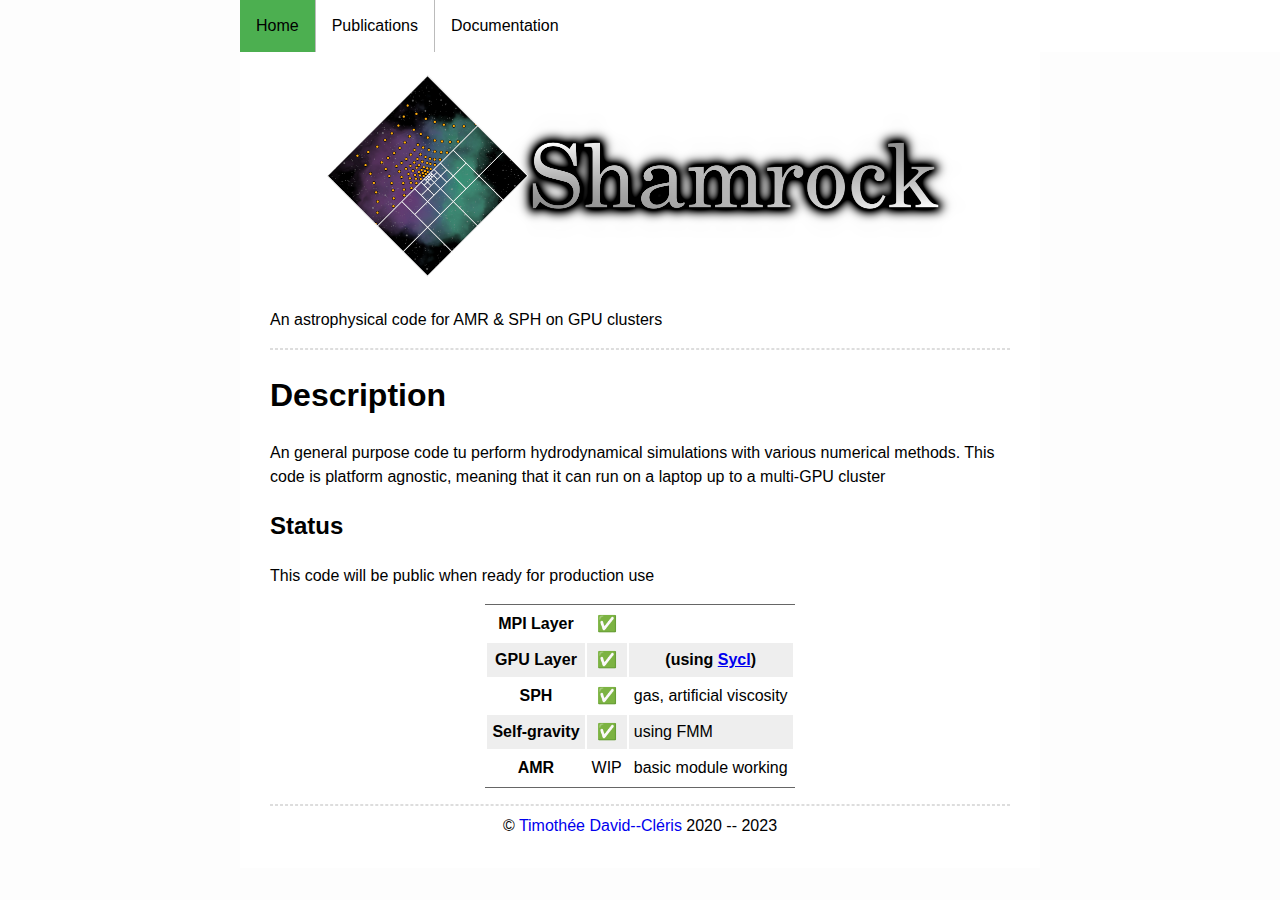
==== index.html @ db9dceea "center logo" ====
<!DOCTYPE html>
<html>

<head>
    <meta http-equiv="Content-Type" content="text/html; charset=UTF-8">

    <meta http-equiv="X-UA-Compatible" content="IE=edge">
    <title>Shamrock</title>
    <meta name="viewport" content="width=device-width, initial-scale=1.0">
    <meta name="description" content="">
    <link rel="canonical" href="https://perso.ens-lyon/timothee.davidcleris">

    <link rel="stylesheet" href="style.css">

</head>


<body>

    <ul>
        <li><a class="active" href="./index.html">Home</a></li>
        <li><a href="./publications.html">Publications</a></li>
        <li><a href="./project.html">Documentation</a></li>
    </ul>

</body>



<div class="page-content">
    <div class="wrap">
        <div class="post">
            <p></p>
            <img class="centered" src="no_background_nocolor.png" width="550"><!--  width="85%">   -->


            <p>An astrophysical code for AMR & SPH on GPU clusters</p>

            <hr>




            <h1 id="description">Description</h1>
            <p>An general purpose code tu perform hydrodynamical simulations with various numerical methods.
                This code is platform agnostic, meaning that it can run on a laptop up to a multi-GPU cluster</p>
            <h2 id="status">Status</h2>
            <p>This code will be public when ready for production use</p>

            
            <table>
                <tr>
                    <th>MPI Layer</th>
                    <th>✅</th> 
                    <th></th> 
                </tr>
                <tr>
                    <th>GPU Layer</th>
                    <th>✅</th> 
                    <th>(using <a href="https://www.khronos.org/sycl/">Sycl</a>)</th> 
                </tr>
                <tr>
                    <th>SPH</th>
                    <th>✅</th> 
                    <td>gas, artificial viscosity</td>
                </tr>
                <tr>
                    <th>Self-gravity</th>
                    <th>✅</th> 
                    <td>using FMM </td>
                </tr>
                <tr>
                    <th>AMR</th>
                    <td>WIP</td> 
                    <td>basic module working</td>
                </tr>
              </table> 

            </p>
            <hr>
            <footer> &copy; <a href="https://tdavidcl.github.io/index.html">Timothée David--Cléris</a> 2020 -- 2023</footer>


        </div>
    </div>
</div>

</html>
---- style.css ----
body {margin:0;}
ul {
	
	list-style-type: none;
    margin: 0;
    padding: 0;
    overflow: hidden;
    background-color: #FFFFFF;
    position: fixed;
    top: 0;
    width: 100%;
}
li {
    float: left;
    border-right:1px solid #bbb;
}
li:last-child {
    border-right: none;
}
li a {
    display: block;
    color: black;
    text-align: center;
    padding: 14px 16px;
    text-decoration: none;
}
li a:hover:not(.active) {
    background-color: #D8D8D8;
}
.active {
    background-color: #4CAF50;
}
.page-content{padding:30px 0;background-color:#fff;}
.wrap:before,
.wrap:after{content:"";display:table;}
.wrap:after{clear:both;}
.wrap{max-width:1000px;padding:0 30px;margin:0 auto;zoom:1;}
.post-content{margin:0 0 30px;}
.post-content > *{margin:20px 0;}
.post-content h1,
.post-content h2,
.post-content h3,
.post-content h4,
.post-content h5,
.post-content h6{line-height:1;font-weight:300;margin:40px 0 20px;}
.post-content h2{font-size:32px;letter-spacing:-1.25px;}
.post-content h3{font-size:26px;letter-spacing:-1px;}
.post-content h4{font-size:20px;letter-spacing:-1px;}
.post-content blockquote{border-left:4px solid #e8e8e8;padding-left:20px;font-size:18px;opacity:.6;letter-spacing:-1px;margin:30px 0;}
.post-content ul,
.post-content ol{padding-left:20px;}
.post pre,
.post code{border:1px solid #d5d5e9;background-color:#eef;padding:8px 12px;-webkit-border-radius:3px;-moz-border-radius:3px;border-radius:3px;font-size:15px;}
.post .highlightglslvs pre,
.post .highlightglslvs code{background-color:#fee;}
.post .highlightglslfs pre,
.post .highlightglslfs code{background-color:#efe;}
.post code{padding:1px 0px;white-space:pre-wrap;}
.post ul,
.post ol{margin-left:1.35em;}
.post pre code{border:none;}
.post pre.terminal{border:1px solid #000;background-color:#333;color:#FFF;-webkit-border-radius:3px;-moz-border-radius:3px;border-radius:3px;}
.post pre.terminal code{background-color:#333;}
body{font-family:Helvetica, Arial, sans-serif;font-size:16px;line-height:1.5;font-weight:300;background-color:#fdfdfd;}


.centered {
display: block;
margin-left: auto;
margin-right: auto;
width: 90%;
}

body {
  max-width: 800px;
  margin: auto;
  padding: 1em;
  line-height: 1.5;
}

/* header and footer areas */
.menu { padding: 0; }
.menu li { display: inline-block; }
.article-meta, .menu a {
  text-decoration: none;
  background: #eee;
  padding: 5px;
  border-radius: 5px;
}
.menu, .article-meta, footer { text-align: center; }
.title { font-size: 1.1em; }
footer a { text-decoration: none; }
hr {
  border-style: dashed;
  color: #ddd;
}

/* code */
pre {
  border: 1px solid #ddd;
  box-shadow: 5px 5px 5px #eee;
  padding: 1em;
  overflow-x: auto;
}
code { background: #f9f9f9; }
pre code { background: none; }

/* misc elements */
img, iframe, video { max-width: 100%; }
main { hyphens: auto; }
blockquote {
  background: #f9f9f9;
  border-left: 5px solid #ccc;
  padding: 3px 1em 3px;
}

table {
  margin: auto;
  border-top: 1px solid #666;
  border-bottom: 1px solid #666;
}
table thead th { border-bottom: 1px solid #ddd; }
th, td { padding: 5px; }
thead, tfoot, tr:nth-child(even) { background: #eee; }

body {
  font-family: Optima, Candara, Calibri, Arial, sans-serif;
}
code {
  font-family: "Lucida Console", Monaco, monospace;
  font-size: 85%;
}
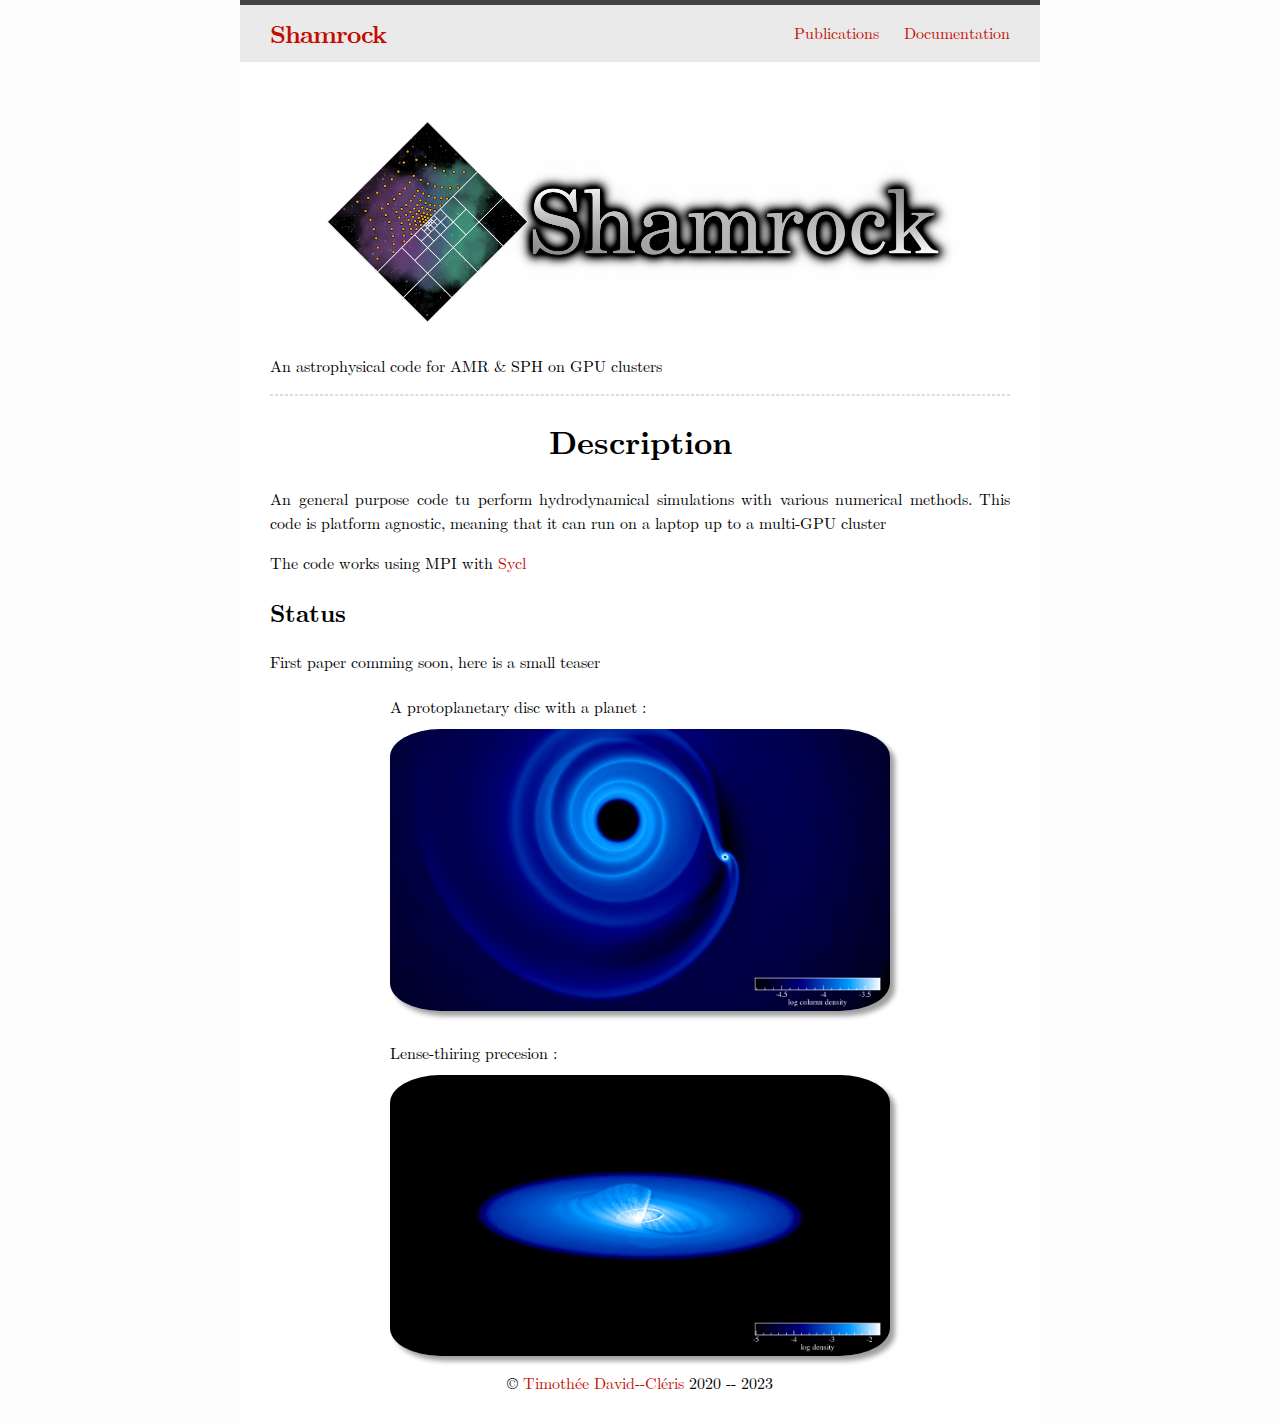
==== commit b3bd52ea: "update style and description" ====
--- a/index.html
+++ b/index.html
@@ -5,26 +5,37 @@
     <meta http-equiv="Content-Type" content="text/html; charset=UTF-8">
 
     <meta http-equiv="X-UA-Compatible" content="IE=edge">
-    <title>Shamrock</title>
+    <title>Timothée David--Cléris</title>
     <meta name="viewport" content="width=device-width, initial-scale=1.0">
     <meta name="description" content="">
     <link rel="canonical" href="https://perso.ens-lyon/timothee.davidcleris">
 
     <link rel="stylesheet" href="style.css">
+    <link rel="stylesheet" href="latexcss.css">
 
 </head>
 
+<body>
 
 <body>
+<header class="site-header">
 
-    <ul>
-        <li><a class="active" href="./index.html">Home</a></li>
-        <li><a href="./publications.html">Publications</a></li>
-        <li><a href="./project.html">Documentation</a></li>
-    </ul>
+  <div class="wrapper">
 
+    <a  class="site-title" href="/">Shamrock</a>
+
+    <nav class="site-nav">
+
+      <div class="trigger">
+        <a class="page-link" href="./publications.html">Publications</a>
+        <a class="page-link" href="./documentation.html">Documentation</a>
+    
+      </div>
+    </nav>
+
+  </div>
+</header>
 </body>
-
 
 
 <div class="page-content">
@@ -44,40 +55,23 @@
             <h1 id="description">Description</h1>
             <p>An general purpose code tu perform hydrodynamical simulations with various numerical methods.
                 This code is platform agnostic, meaning that it can run on a laptop up to a multi-GPU cluster</p>
+            <p>The code works using MPI with <a href="https://www.khronos.org/sycl/">Sycl</a> </p>
             <h2 id="status">Status</h2>
-            <p>This code will be public when ready for production use</p>
+            <p>First paper comming soon, here is a small teaser</p>
 
             
-            <table>
-                <tr>
-                    <th>MPI Layer</th>
-                    <th>✅</th> 
-                    <th></th> 
-                </tr>
-                <tr>
-                    <th>GPU Layer</th>
-                    <th>✅</th> 
-                    <th>(using <a href="https://www.khronos.org/sycl/">Sycl</a>)</th> 
-                </tr>
-                <tr>
-                    <th>SPH</th>
-                    <th>✅</th> 
-                    <td>gas, artificial viscosity</td>
-                </tr>
-                <tr>
-                    <th>Self-gravity</th>
-                    <th>✅</th> 
-                    <td>using FMM </td>
-                </tr>
-                <tr>
-                    <th>AMR</th>
-                    <td>WIP</td> 
-                    <td>basic module working</td>
-                </tr>
-              </table> 
+            <div class="profile-picdiv">
+                A protoplanetary disc with a planet :
+                <img class="picture-round" src="disc.png">
+            <div class="profile-picdiv">
+                
+            </div>
+                Lense-thiring precesion :
+                <img class="picture-round" src="bardeen.png">
+            </div>
+            
 
-            </p>
-            <hr>
+
             <footer> &copy; <a href="https://tdavidcl.github.io/index.html">Timothée David--Cléris</a> 2020 -- 2023</footer>
 
 
--- a/style.css
+++ b/style.css
@@ -29,7 +29,7 @@
     background-color: #D8D8D8;
 }
 .active {
-    background-color: #4CAF50;
+  background-color: #4CAF50;
 }
 .page-content{padding:30px 0;background-color:#fff;}
 .wrap:before,
@@ -66,10 +66,10 @@
 
 
 .centered {
-display: block;
-margin-left: auto;
-margin-right: auto;
-width: 90%;
+    display: block;
+    margin-left: auto;
+    margin-right: auto;
+    width: 90%;
 }
 
 body {
@@ -131,3 +131,73 @@
   font-family: "Lucida Console", Monaco, monospace;
   font-size: 85%;
 }
+
+
+
+.site-header {
+	border-top: 5px solid #424242;
+	border-bottom: 1px solid #e8e8e8;
+	min-height: 56px;
+	background-color: #eaeaea;
+	position: relative;
+}
+
+.site-nav {
+	float: right;
+	line-height: 56px;
+}
+
+.site-title {
+  font-size: 25px;
+  font-weight: 500;
+  line-height: 56px;
+  letter-spacing: -1px;
+  margin-bottom: 0;
+  float: left;
+	font-weight: bold;
+}
+.site-nav .page-link:not(:last-child) {
+	margin-right: 20px;
+}
+
+.wrapper {
+	max-width: -webkit-calc(800px - (20px * 2));
+	max-width: calc(800px - (20px * 2));
+	margin-right: auto;
+	margin-left: auto;
+	padding-right: 30px;
+	padding-left: 30px;
+}
+
+hr {
+  border-style: dashed;
+  color: #ddd;
+}
+
+a {
+	text-decoration: none;
+}
+a, a:visited {
+	color: rgb(194, 13, 0);
+}
+
+
+
+
+.picture-round {
+  margin: 10px auto 00px;
+  display: block;
+
+
+  padding: 0px;
+  border-radius: 10%;
+  width:500px;
+  box-shadow: 5px 5px 5px #9f9f9f;
+}
+
+.profile-picdiv {margin: 10px auto 10px;
+  display: block;
+  padding: 5px;
+  border-radius: 50%;
+  width:500px;
+}--- a/latexcss.css
+++ b/latexcss.css
@@ -0,0 +1,141 @@
+
+/*
+latex.css
+https://github.com/davidrzs/latexcss
+MIT-License
+*/
+
+
+
+/* Latin Modern (LaTeX default) font */
+
+@font-face {
+	font-family: 'Latin Modern Roman';
+	font-weight: normal;
+	font-style: normal;
+    src: url([data-uri]) format('woff2');
+}
+
+@font-face {
+	font-family: 'Latin Modern Roman';
+	font-weight: bold;
+	font-style: normal;
+    src: url([data-uri]) format('woff2');
+}
+
+@font-face {
+	font-family: 'Latin Modern Roman';
+	font-weight: normal;
+	font-style: italic;
+    src: url([data-uri]) format('woff2');
+}
+
+@font-face {
+	font-family: 'Latin Modern Roman';
+	font-weight: bold;
+	font-style: italic;
+    src: url([data-uri]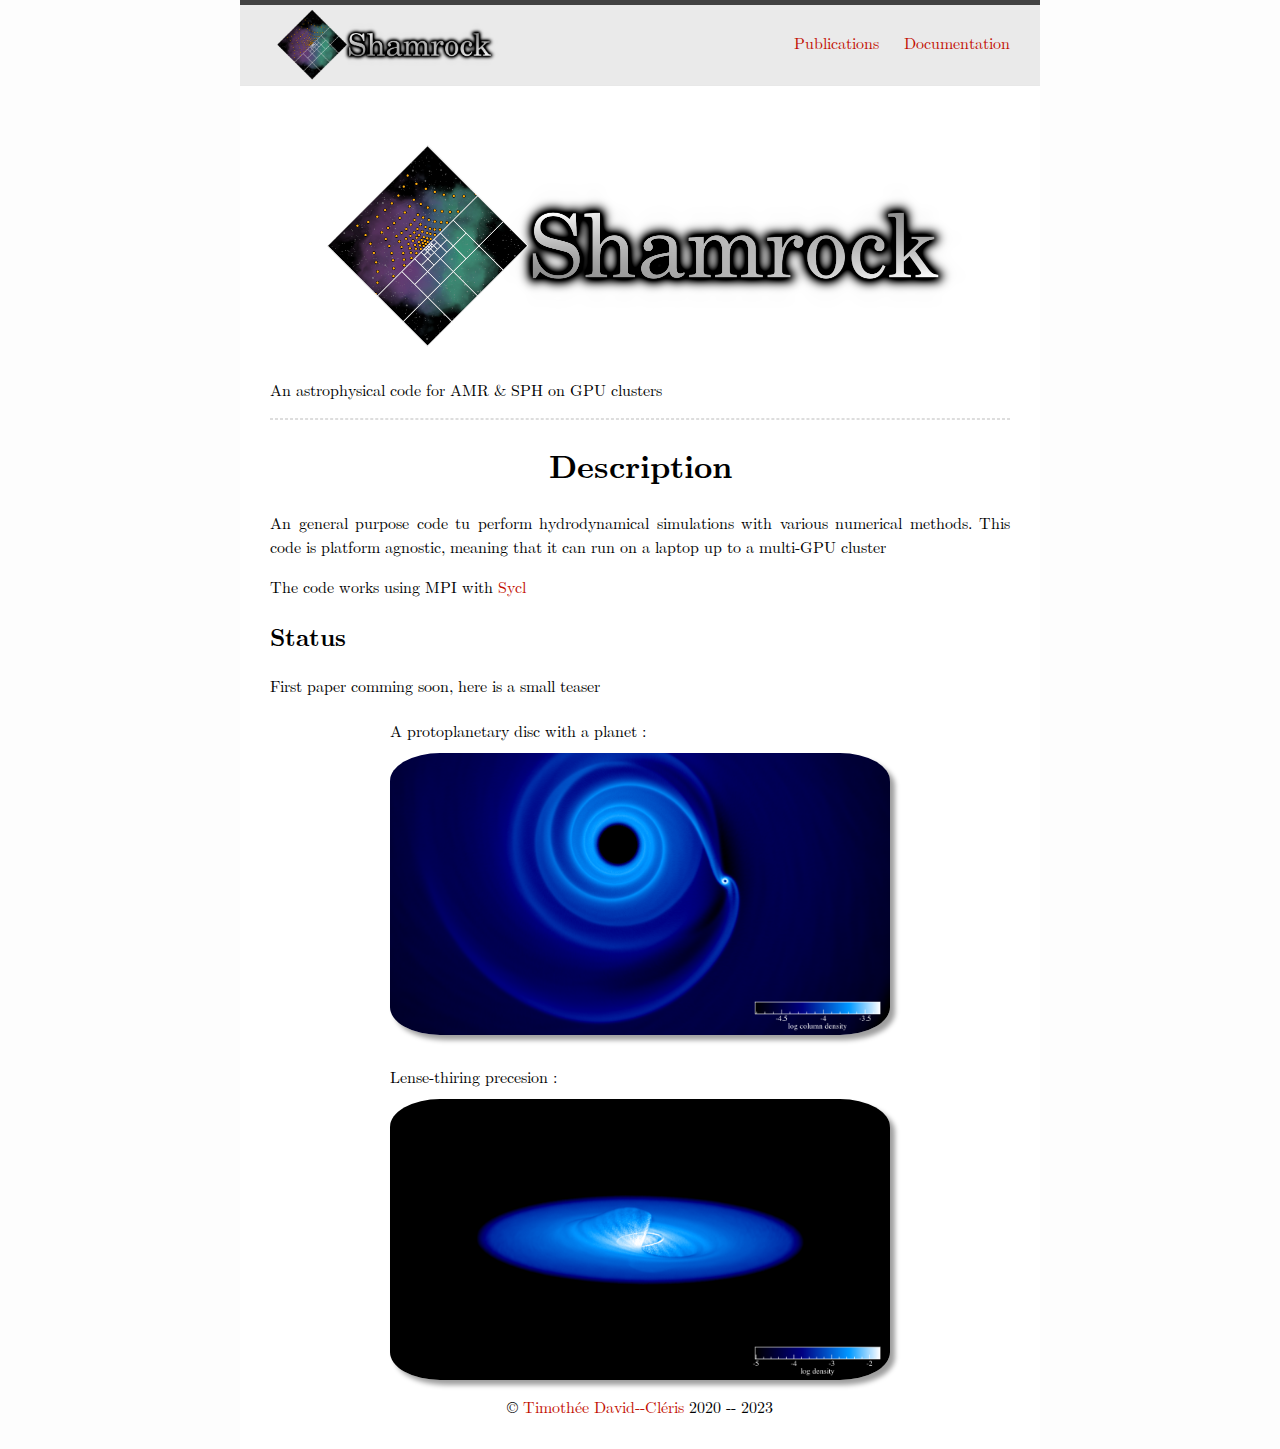
==== commit a0dee84b: "logo as homepage link" ====
--- a/index.html
+++ b/index.html
@@ -22,7 +22,9 @@
 
   <div class="wrapper">
 
-    <a  class="site-title" href="/">Shamrock</a>
+    <a  class="site-title" href="/">
+        <img class="site-title-pic" src="no_background_nocolor.png">
+    </a>
 
     <nav class="site-nav">
 
--- a/style.css
+++ b/style.css
@@ -137,14 +137,14 @@
 .site-header {
 	border-top: 5px solid #424242;
 	border-bottom: 1px solid #e8e8e8;
-	min-height: 56px;
+	min-height: 80px;
 	background-color: #eaeaea;
 	position: relative;
 }
 
 .site-nav {
 	float: right;
-	line-height: 56px;
+	line-height: 75px;
 }
 
 .site-title {
@@ -156,6 +156,11 @@
   float: left;
 	font-weight: bold;
 }
+
+.site-title-pic{
+  max-width: 175pt;
+}
+
 .site-nav .page-link:not(:last-child) {
 	margin-right: 20px;
 }
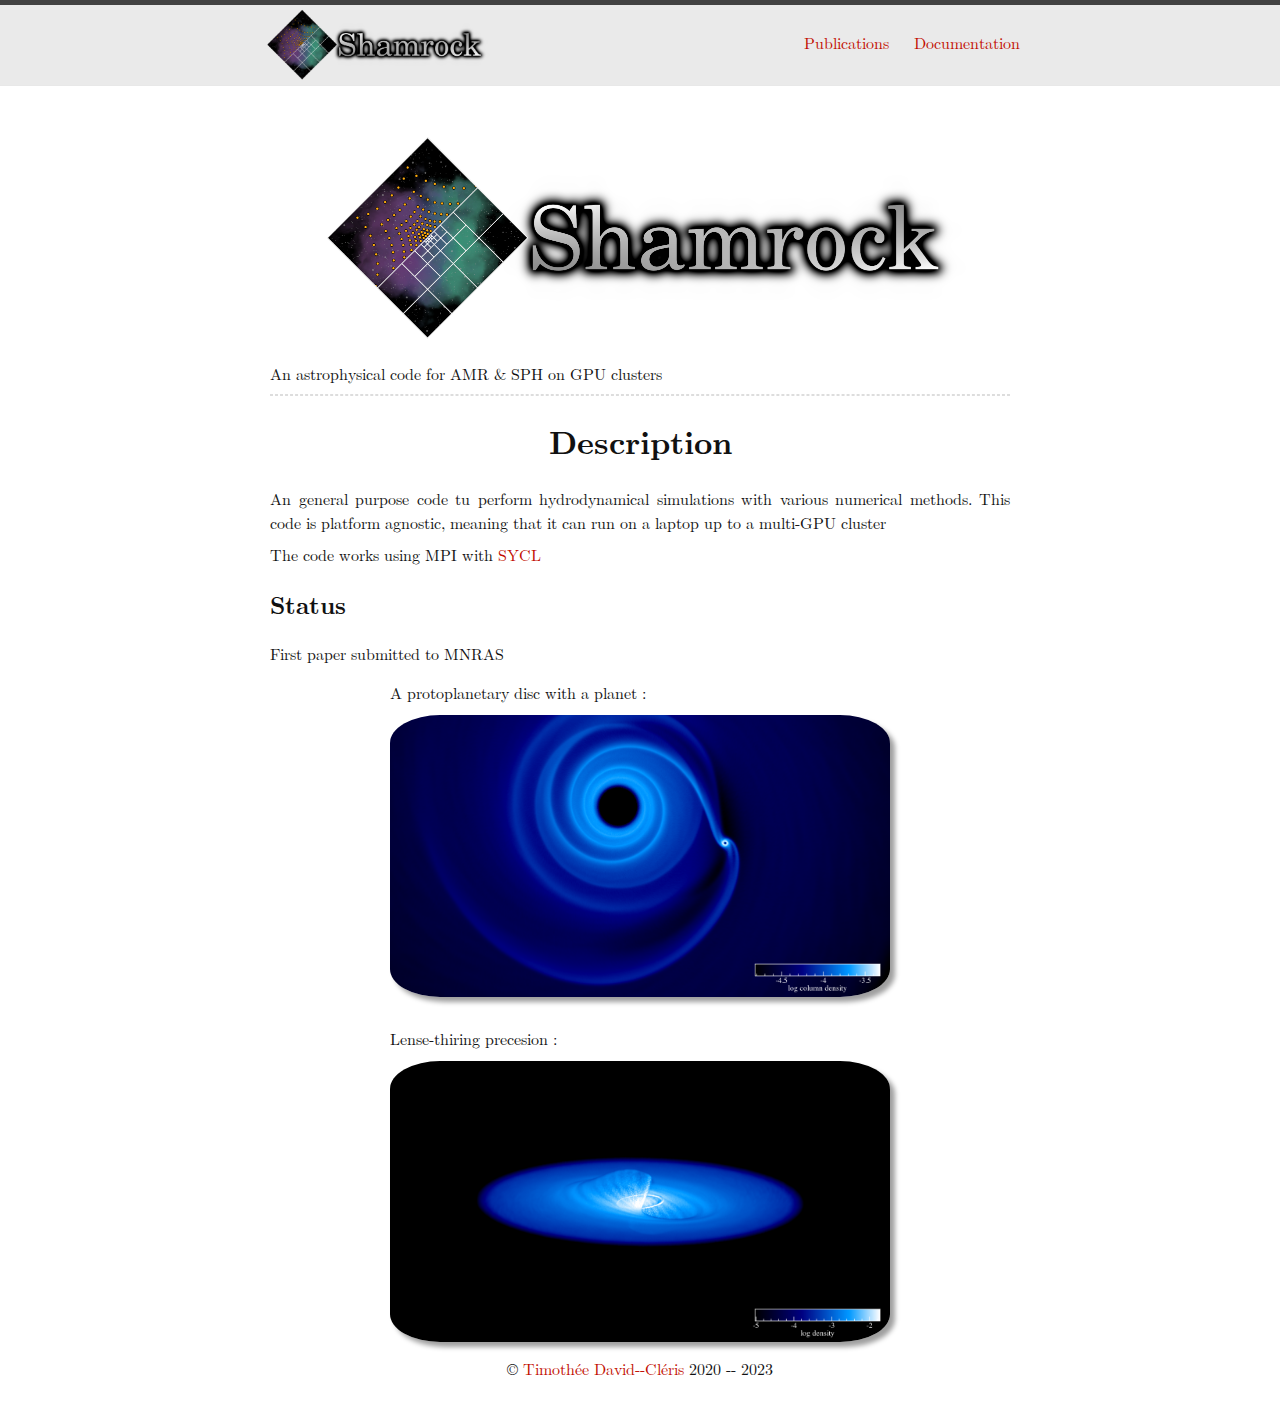
==== commit ed06c5a8: "enable link to shamrock paper and fix css" ====
--- a/index.html
+++ b/index.html
@@ -17,7 +17,6 @@
 
 <body>
 
-<body>
 <header class="site-header">
 
   <div class="wrapper">
@@ -37,7 +36,6 @@
 
   </div>
 </header>
-</body>
 
 
 <div class="page-content">
@@ -57,9 +55,9 @@
             <h1 id="description">Description</h1>
             <p>An general purpose code tu perform hydrodynamical simulations with various numerical methods.
                 This code is platform agnostic, meaning that it can run on a laptop up to a multi-GPU cluster</p>
-            <p>The code works using MPI with <a href="https://www.khronos.org/sycl/">Sycl</a> </p>
+            <p>The code works using MPI with <a href="https://www.khronos.org/sycl/">SYCL</a> </p>
             <h2 id="status">Status</h2>
-            <p>First paper comming soon, here is a small teaser</p>
+            <p>First paper submitted to MNRAS</p>
 
             
             <div class="profile-picdiv">
--- a/style.css
+++ b/style.css
@@ -1,5 +1,24 @@
 
 body {margin:0;}
+
+
+body {
+  margin: auto;
+  padding: 1em;
+  line-height: 1.5;
+}
+
+body {
+	font: 400 12px "Helvetica Neue",Helvetica,Arial,sans-serif;
+	color: #111;
+	-webkit-text-size-adjust: 100%;
+	-moz-font-feature-settings: "kern" 1;
+	font-feature-settings: "kern" 1;
+	font-kerning: normal;
+  font-family:Helvetica, Arial, sans-serif;font-size:16px;line-height:1.5;font-weight:300;background-color:#fdfdfd;
+}
+
+
 ul {
 	
 	list-style-type: none;
@@ -18,13 +37,6 @@
 li:last-child {
     border-right: none;
 }
-li a {
-    display: block;
-    color: black;
-    text-align: center;
-    padding: 14px 16px;
-    text-decoration: none;
-}
 li a:hover:not(.active) {
     background-color: #D8D8D8;
 }
@@ -35,7 +47,7 @@
 .wrap:before,
 .wrap:after{content:"";display:table;}
 .wrap:after{clear:both;}
-.wrap{max-width:1000px;padding:0 30px;margin:0 auto;zoom:1;}
+.wrap{max-width:740px;padding:0 30px;margin:0 auto;zoom:1;}
 .post-content{margin:0 0 30px;}
 .post-content > *{margin:20px 0;}
 .post-content h1,
@@ -72,12 +84,6 @@
     width: 90%;
 }
 
-body {
-  max-width: 800px;
-  margin: auto;
-  padding: 1em;
-  line-height: 1.5;
-}
 
 /* header and footer areas */
 .menu { padding: 0; }
@@ -205,4 +211,53 @@
   padding: 5px;
   border-radius: 50%;
   width:500px;
-}+}
+
+
+
+
+
+p {
+
+  margin-top: 0.5em;
+  margin-bottom: 0.5em;
+}
+
+ol.reverse {
+  display: flex;
+  flex-direction: column-reverse;
+}
+ol.publications {
+  margin-left: 0;
+  padding-left: 30px;
+    line-height: 1em;
+}
+p.badges {
+  margin-bottom: 5px;
+}
+.id {
+  font-size: .75rem;
+  white-space: nowrap;
+  font-family: monospace;
+}
+.id-arxiv {
+  background-color: #d9534f;
+}
+.id-type {
+  border-radius: 4px 0 0 4px;
+  padding-left: 0.6em;
+  padding-right: 0.5em;
+  color: white;
+}
+.id-key {
+  border-radius: 0 4px 4px 0;
+  padding-left: 0.5em;
+  padding-right: 0.6em;
+  color: #337ab7;
+  background-color: whitesmoke;
+  margin-right: 0.4em;
+}
+.id-doi {
+  background-color: #0a0a0a;
+}
+
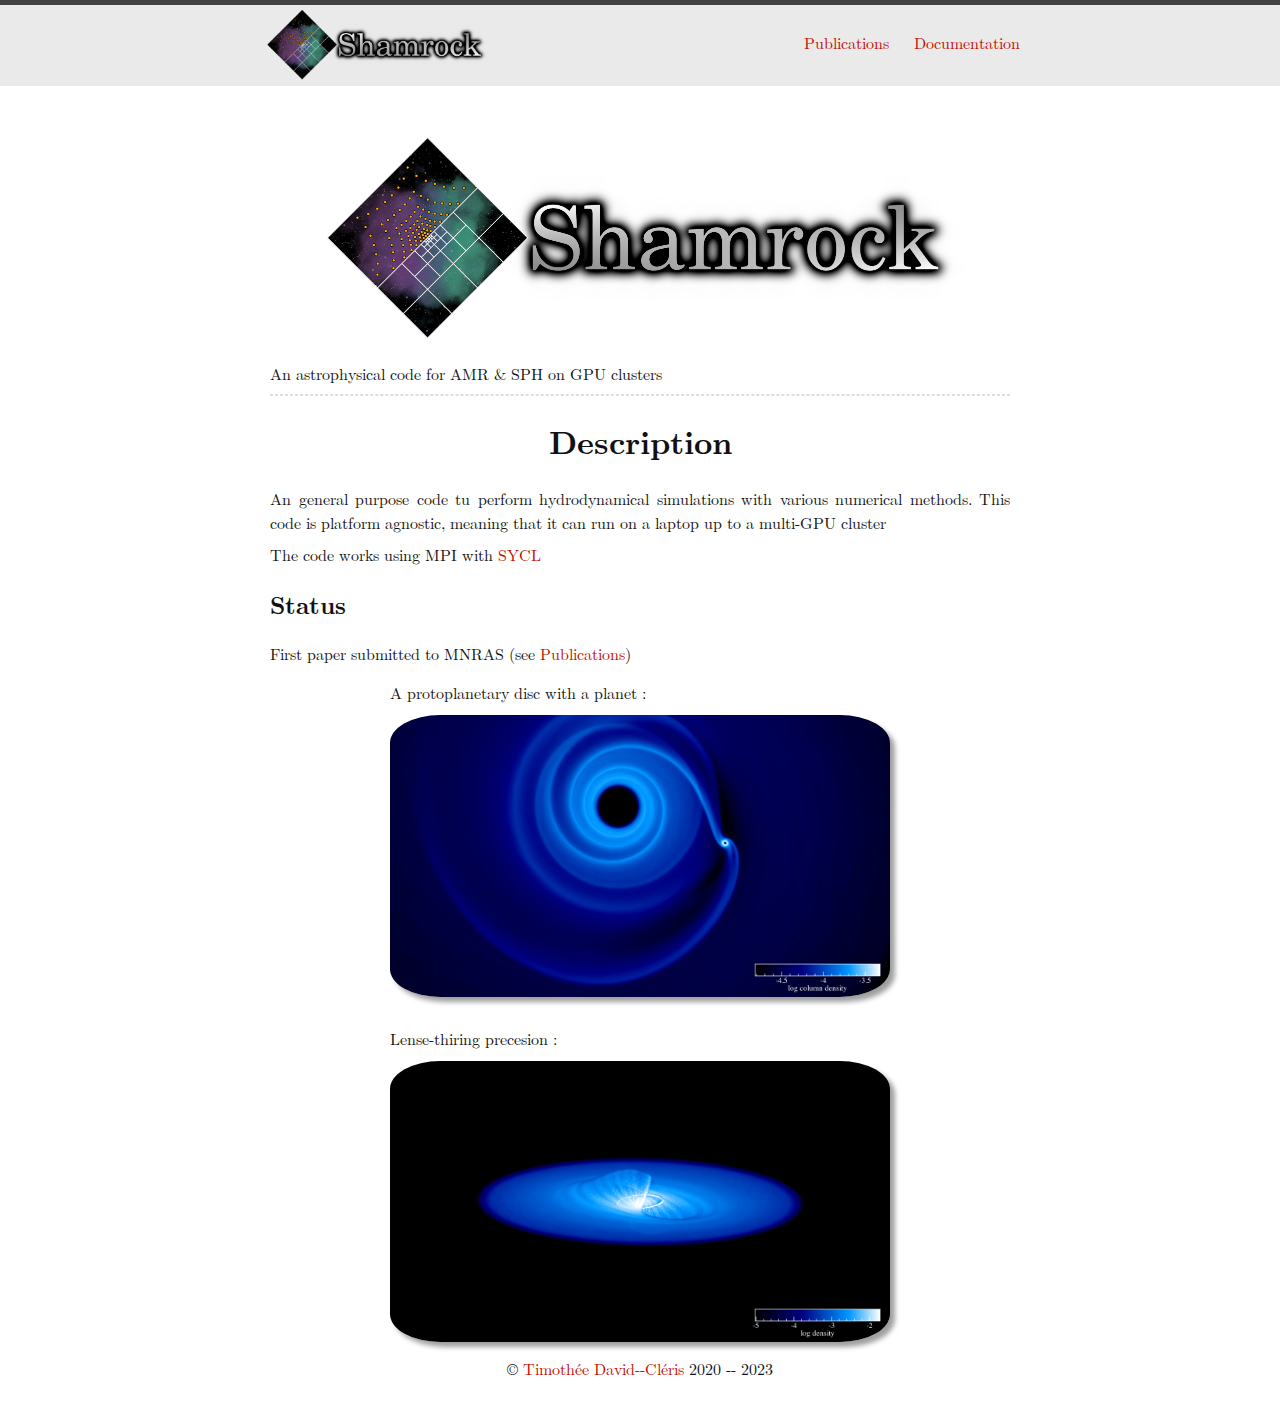
==== commit bbf65dff: "add hint to link" ====
--- a/index.html
+++ b/index.html
@@ -57,7 +57,7 @@
                 This code is platform agnostic, meaning that it can run on a laptop up to a multi-GPU cluster</p>
             <p>The code works using MPI with <a href="https://www.khronos.org/sycl/">SYCL</a> </p>
             <h2 id="status">Status</h2>
-            <p>First paper submitted to MNRAS</p>
+            <p>First paper submitted to MNRAS (see <a href="./publications.html">Publications</a>)</p>
 
             
             <div class="profile-picdiv">
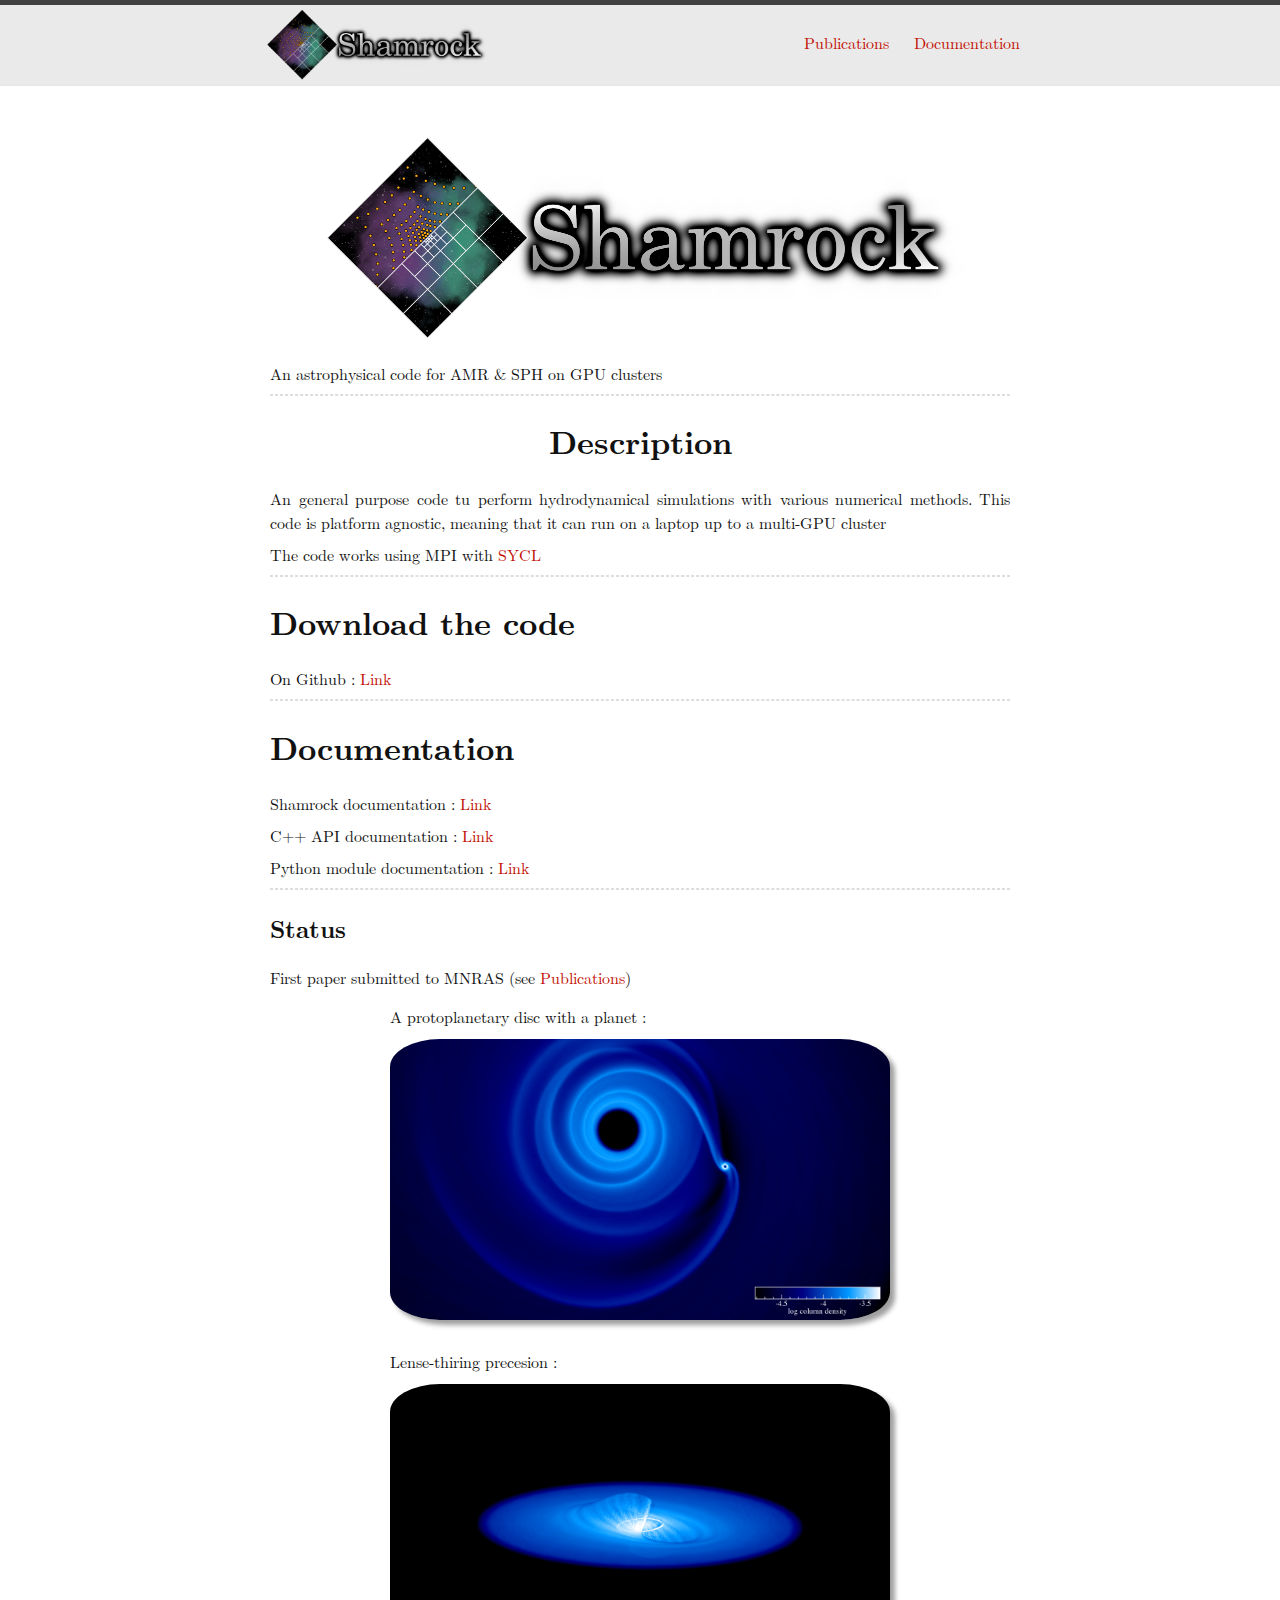
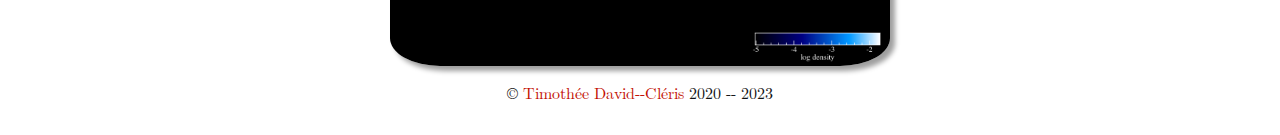
==== commit 41253458: "update repo links" ====
--- a/index.html
+++ b/index.html
@@ -49,13 +49,26 @@
 
             <hr>
 
-
-
-
             <h1 id="description">Description</h1>
             <p>An general purpose code tu perform hydrodynamical simulations with various numerical methods.
                 This code is platform agnostic, meaning that it can run on a laptop up to a multi-GPU cluster</p>
             <p>The code works using MPI with <a href="https://www.khronos.org/sycl/">SYCL</a> </p>
+
+            <hr>
+            
+            <h1 id="description">Download the code</h1>
+            <p> On Github : <a href="https://github.com/Shamrock-code/Shamrock">Link</a></p>
+
+            <hr>
+            
+            <h1 id="description">Documentation</h1>
+
+            <p> Shamrock documentation : <a href="https://shamrock-code.github.io/Shamrock/mkdocs/index.html">Link</a></p>
+            <p> C++ API documentation : <a href="https://shamrock-code.github.io/Shamrock/doxygen/index.html">Link</a></p>
+            <p> Python module documentation : <a href="https://shamrock-code.github.io/Shamrock/sphinx/index.html">Link</a></p>
+            
+            <hr>
+
             <h2 id="status">Status</h2>
             <p>First paper submitted to MNRAS (see <a href="./publications.html">Publications</a>)</p>
 
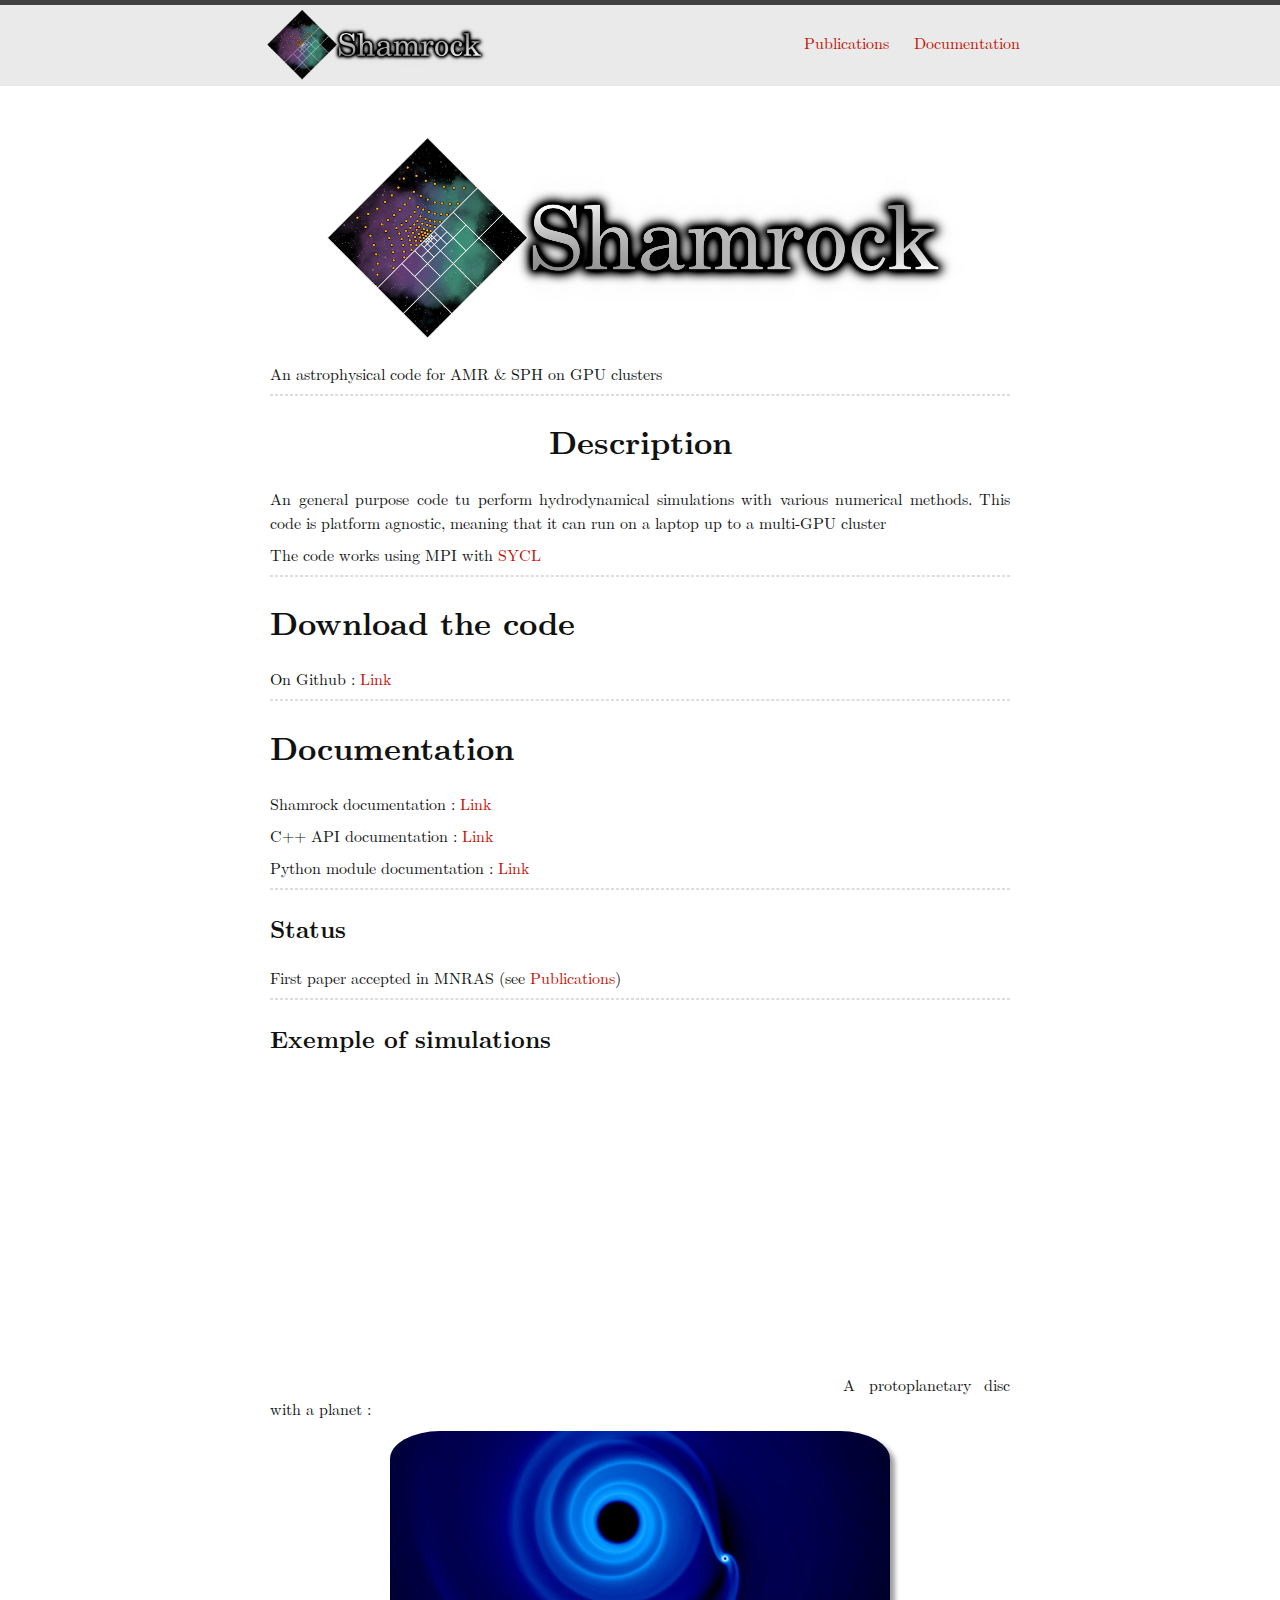
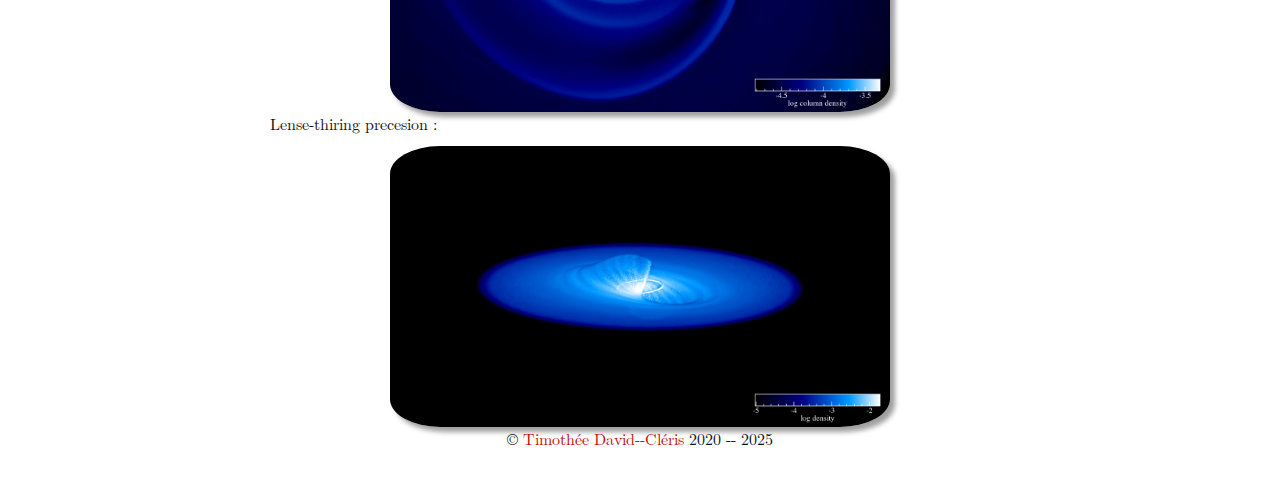
==== commit 27f39ae2: "update stuff" ====
--- a/index.html
+++ b/index.html
@@ -70,22 +70,23 @@
             <hr>
 
             <h2 id="status">Status</h2>
-            <p>First paper submitted to MNRAS (see <a href="./publications.html">Publications</a>)</p>
+            <p>First paper accepted in MNRAS (see <a href="./publications.html">Publications</a>)</p>
 
+            <hr>
+            <h2 id="status">Exemple of simulations</h2>
             
-            <div class="profile-picdiv">
+            <iframe width="560" height="315" src="https://www.youtube.com/embed/hXw8xORKCLc?si=7MVpK9LSfAJbsYK2" title="YouTube video player" frameborder="0" allow="accelerometer; autoplay; clipboard-write; encrypted-media; gyroscope; picture-in-picture; web-share" referrerpolicy="strict-origin-when-cross-origin" allowfullscreen></iframe>
+            
                 A protoplanetary disc with a planet :
                 <img class="picture-round" src="disc.png">
-            <div class="profile-picdiv">
-                
-            </div>
+            
                 Lense-thiring precesion :
                 <img class="picture-round" src="bardeen.png">
-            </div>
+            
             
 
 
-            <footer> &copy; <a href="https://tdavidcl.github.io/index.html">Timothée David--Cléris</a> 2020 -- 2023</footer>
+            <footer> &copy; <a href="https://tdavidcl.github.io/index.html">Timothée David--Cléris</a> 2020 -- 2025</footer>
 
 
         </div>
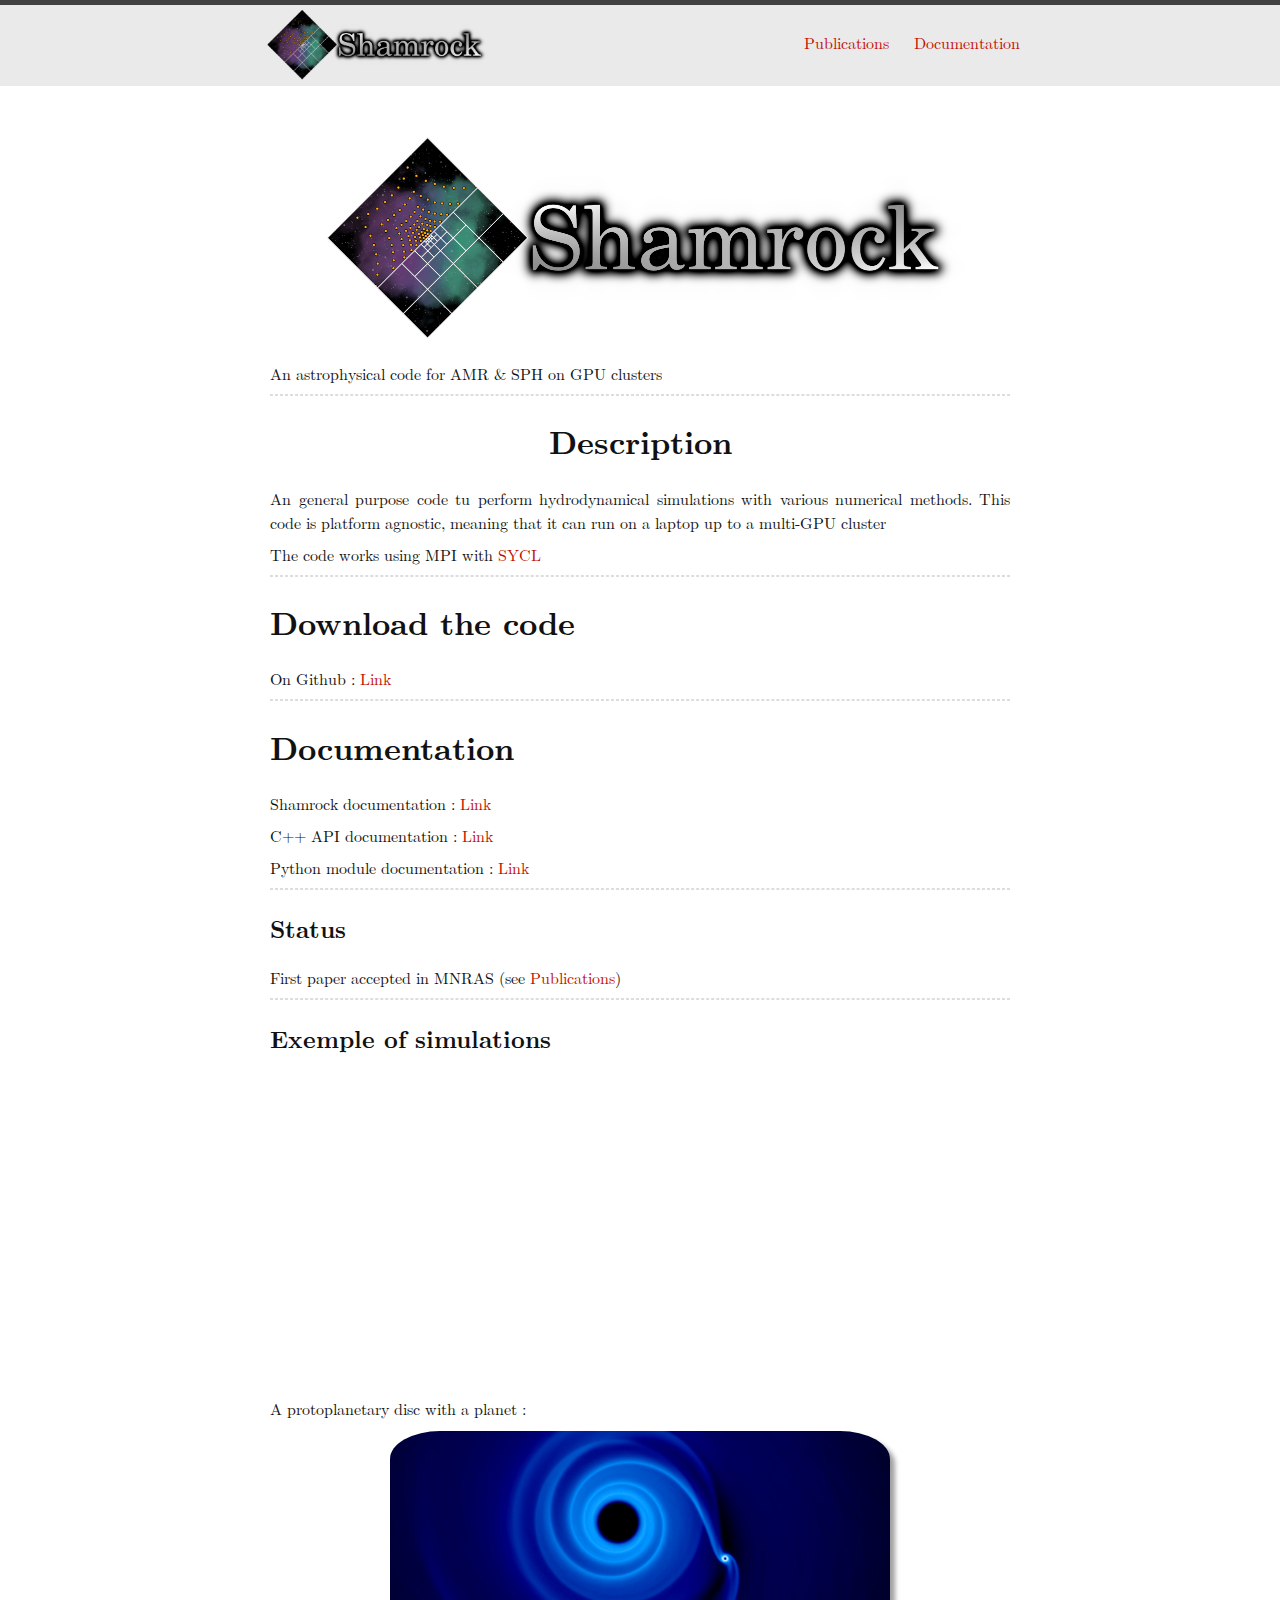
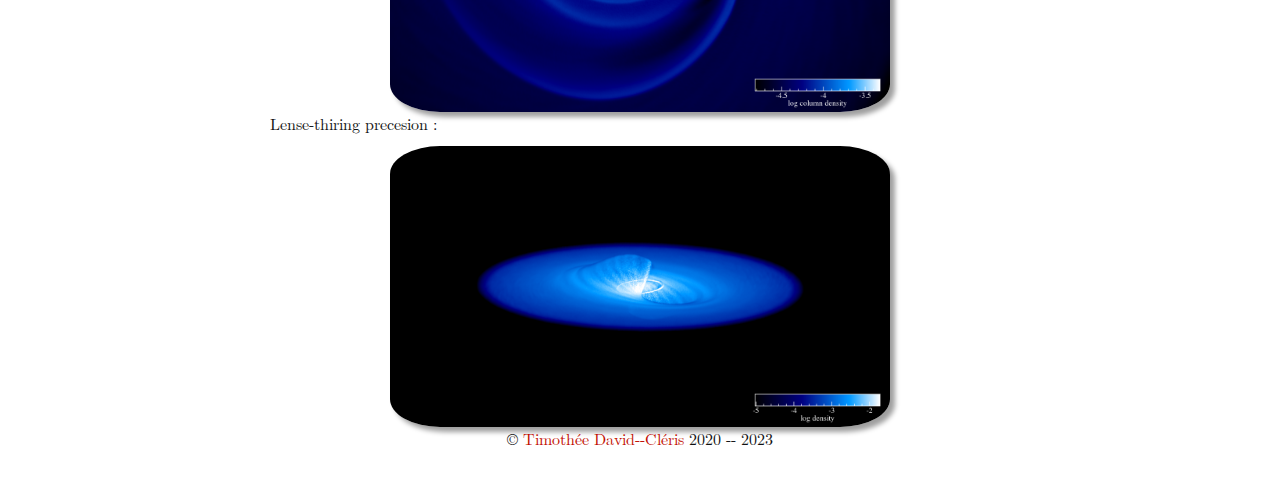
==== commit 5f9e2671: "update stuff" ====
--- a/index.html
+++ b/index.html
@@ -75,18 +75,28 @@
             <hr>
             <h2 id="status">Exemple of simulations</h2>
             
-            <iframe width="560" height="315" src="https://www.youtube.com/embed/hXw8xORKCLc?si=7MVpK9LSfAJbsYK2" title="YouTube video player" frameborder="0" allow="accelerometer; autoplay; clipboard-write; encrypted-media; gyroscope; picture-in-picture; web-share" referrerpolicy="strict-origin-when-cross-origin" allowfullscreen></iframe>
             
+            <div style="width: 80%; margin: 0px auto;">
+              <iframe width="560" height="315" src="https://www.youtube.com/embed/hXw8xORKCLc?si=7MVpK9LSfAJbsYK2" title="YouTube video player" frameborder="0" allow="accelerometer; autoplay; clipboard-write; encrypted-media; gyroscope; picture-in-picture; web-share" referrerpolicy="strict-origin-when-cross-origin" allowfullscreen></iframe>
+            </div>
+            
+            <div>
                 A protoplanetary disc with a planet :
-                <img class="picture-round" src="disc.png">
-            
+                <div style="width: 70%; margin: 0px auto;">
+                  <img class="picture-round" src="disc.png">
+                </div>
+            </div>
+                
+            <div>
                 Lense-thiring precesion :
+                <div style="width: 70%; margin: 0px auto;">
                 <img class="picture-round" src="bardeen.png">
-            
+              </div>
+            </div>
             
 
 
-            <footer> &copy; <a href="https://tdavidcl.github.io/index.html">Timothée David--Cléris</a> 2020 -- 2025</footer>
+            <footer> &copy; <a href="https://tdavidcl.github.io/index.html">Timothée David--Cléris</a> 2020 -- 2023</footer>
 
 
         </div>
